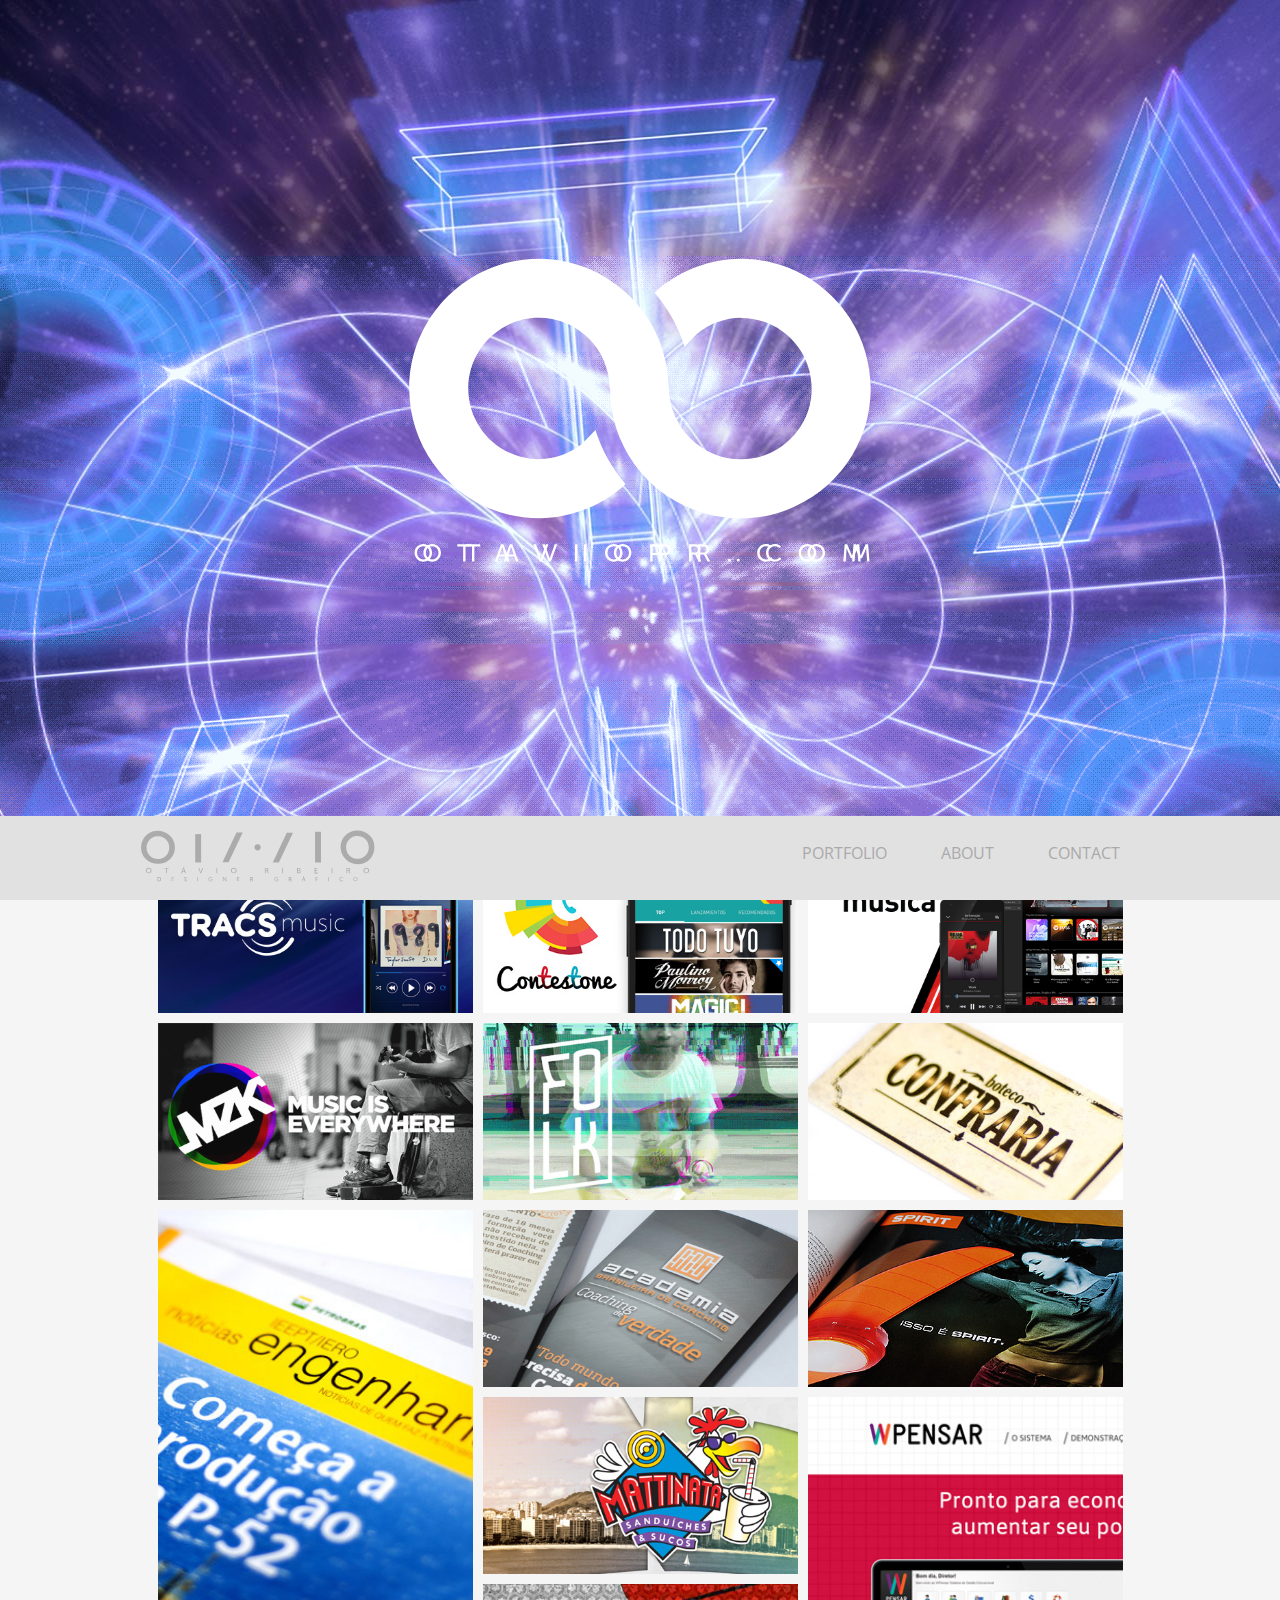
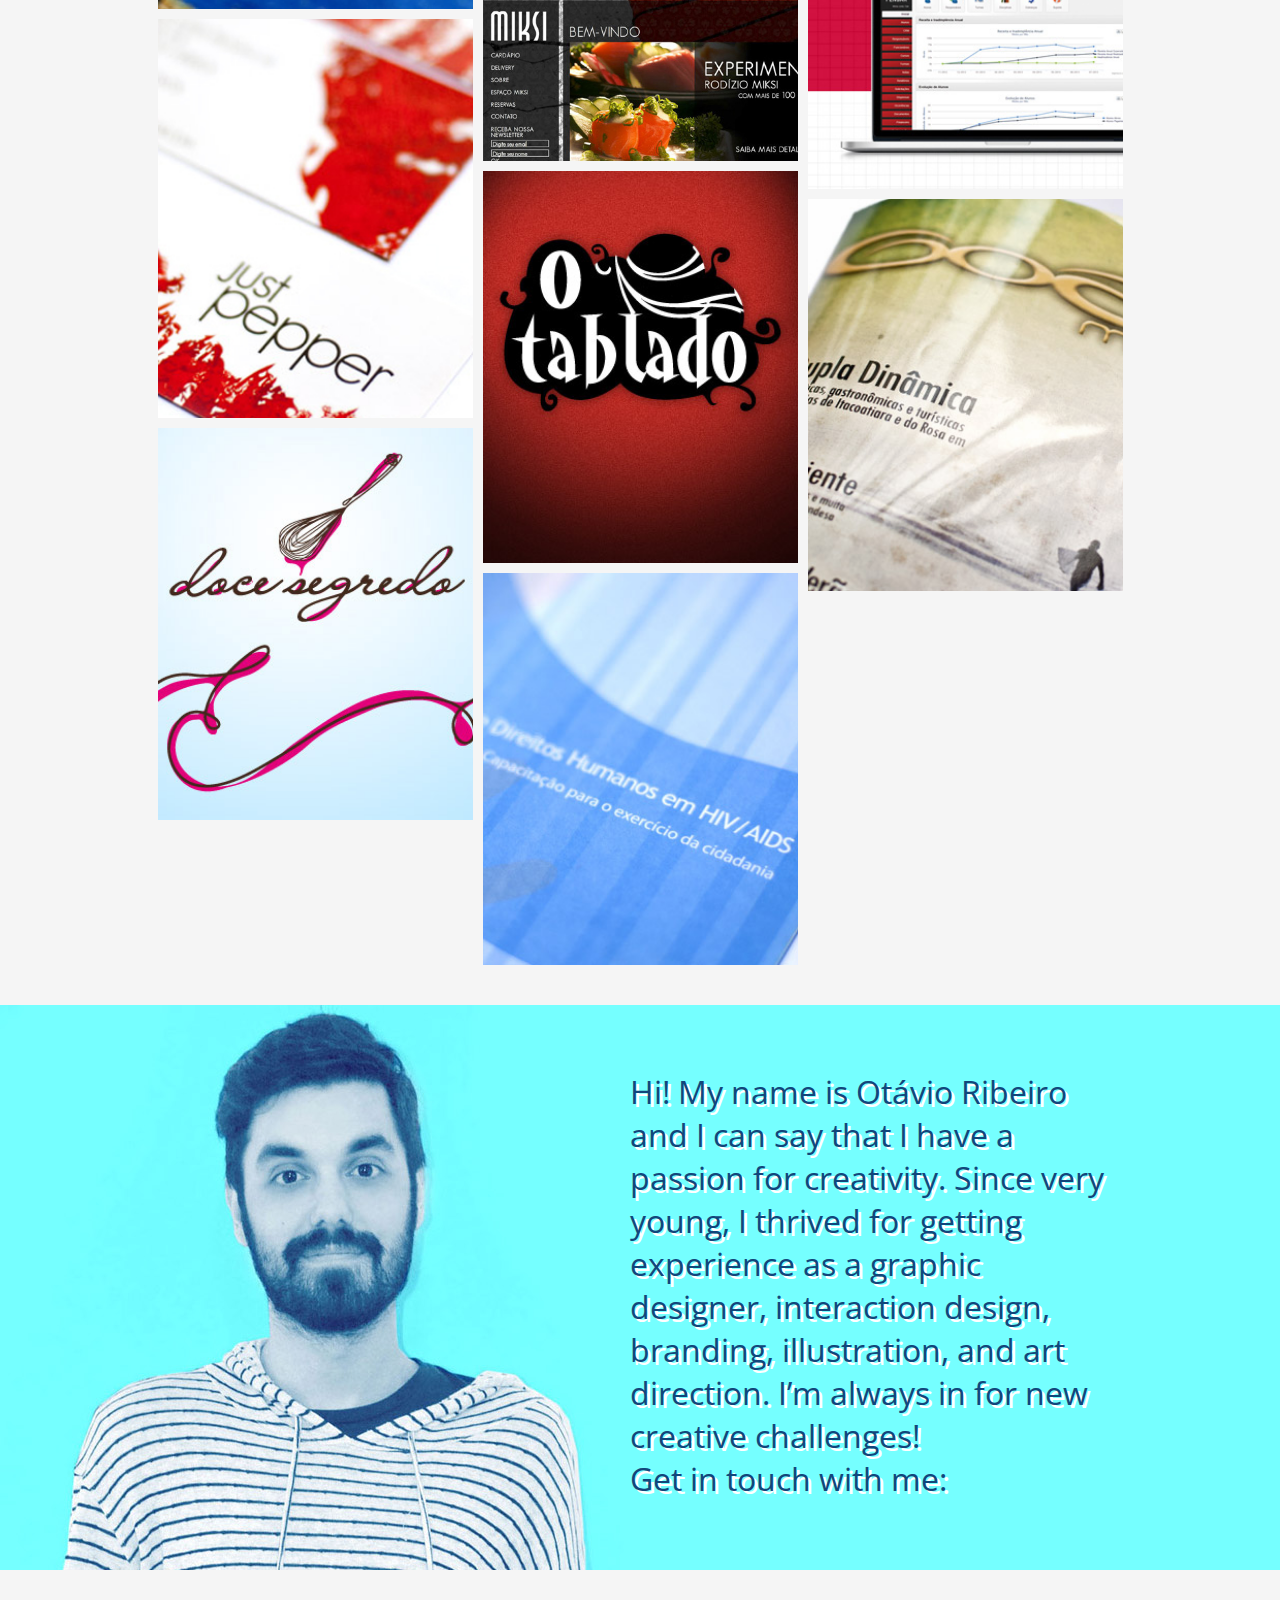
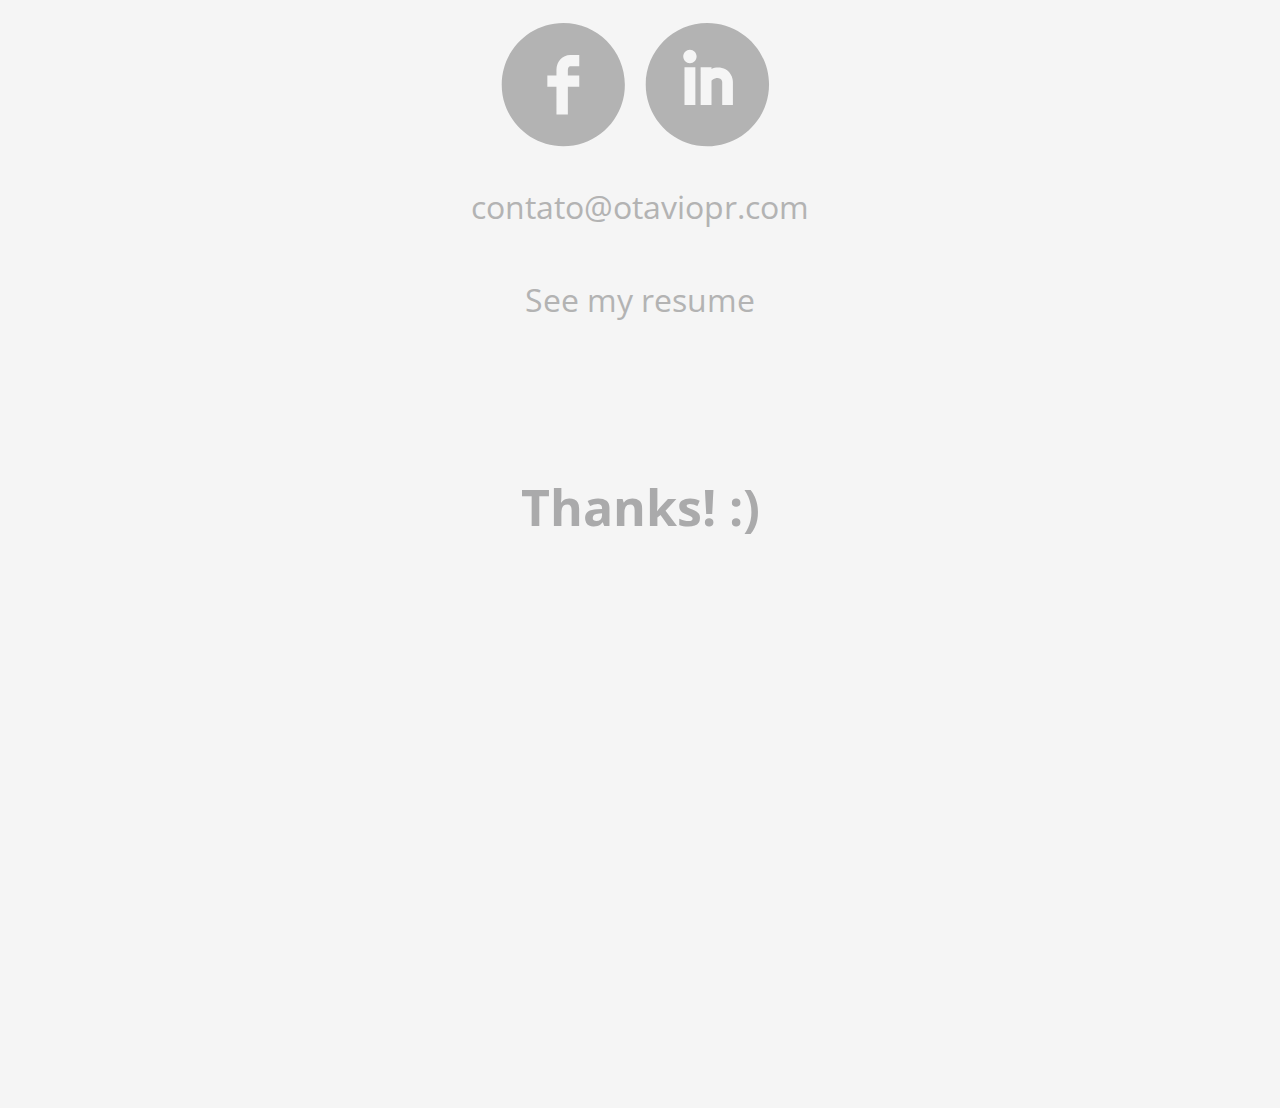
==== en.html @ df053bde "versão inglês" ====
<!DOCTYPE HTML>
<!--[if lt IE 7]><html class="no-js lt-ie9 lt-ie8 lt-ie7"><![endif]-->
<!--[if IE 7]><html class="no-js lt-ie9 lt-ie8"><![endif]-->
<!--[if IE 8]><html class="no-js lt-ie9"><![endif]-->
<!--[if gt IE 8]><!--><html class="no-js"><!--<![endif]-->

<head>
    <meta http-equiv="Content-Type" content="text/html; charset=UTF-8"/>
    <meta name="viewport" content="width=device-width, initial-scale = 1.0, user-scalable = no">
    <title>Otávio Ribeiro - Portfolio</title>
    <link href='http://fonts.googleapis.com/css?family=Open+Sans:400,700,600' rel='stylesheet' type='text/css'>
    <link rel="stylesheet" href="css/normalize.css" type="text/css" media="screen">
    <link rel="stylesheet" href="css/grid.css" type="text/css" media="screen">
    <link rel="stylesheet" href="css/style.css" type="text/css" media="screen">
    <!-- <link rel="stylesheet" href="css/style.min.css" type="text/css" media="screen"> -->
    <!--[if IE]><script src="http://html5shim.googlecode.com/svn/trunk/html5.js"></script><![endif]-->
    
    <!--Initialize the gallery-->
    <link rel="stylesheet" href="css/rtg.css"/>
    
    <link rel="stylesheet" href="reveal/reveal.css">	
    
    <style>
        /* Only css for gallery */
        
        #myGallery {
            width:100%;
        }
        .resize-message {
            margin:0 auto;
            width:98%;
            padding:10px 0px;
        }
        .resize-message > p {
            color:white;
            font-family: 'open sans', Arial;
            padding:0;
            margin: 0;
            text-align:center;
            font-weight: 300;
        }
        .blue {
            background-color:#1c9bd7;
            margin-top:5px;
        }
        .grey > p {
            font-size: 22px;
        }
        .grey {
            background-color: #808080;
            margin-top:10px;
        }
        .blue > p {
            font-family: 18px;
        }
        .grey a, .blue a {
            color:white;
        }
        .grey a:visited, .blue a:visited {
            color:white;
        }
        span.step {
            font-size:20px;
        }
        body,td,th {
            font-family: "Open Sans", sans-serif;
        }
    </style>
    
    <!--Required JavaScript Files-->
    <script src="js/jquery-1.8.2.min.js"></script>
    <script src="js/rtg.min.js"></script>
    <script src="js/lightbox.min.js"></script>
   
   
    
    
    
    <!--Initialize the gallery-->
    <script>
        $(document).ready(function () {
            $('#myGallery').rtg({
                imageWidth:315,
                spacing:10,
                categories:false,
                lightbox:true,
                center: true
            });
            
            var didit = false,
                done = false;
            
            setTimeout(function () {
                var bWidth = $('.rtg-images').width();
                
                var resizeStep = function () {
                    if (bWidth != $('.rtg-images').width()) {
                        didit = true;
                        $('#steps > p').html('<span class="step">Step 2:</span> Awesome. Now click a category and watch it sort!');
                        $('.rtg-categories > li > a').on('click', function (e) {
                            if (!done) {
                                $('#steps > p').html('<span class="step">Step 3:</span> This is an easy one. Click an image!');
                            }
                            
                            $('#myGallery img').on('click', function (e) {
                                $('#steps > p').html('<span class="step">Great Job. <a href="http://codecanyon.net/item/responsive-tile-gallery/3290154">Check out Responsive Tile Gallery on CodeCanyon!</a></span>');
                                done = true;
                            });
                        });
                    } else {
                        if (didit !== true) {
                            $('#steps > p').html('<span class="step">Still Step 1:</span> Resize the width a little more. Trust me...');
                        }
                    }
                    bWidth = $('.rtg-images').width();
                };
                
                var stepTimer;
                
                $(window).resize(function () {
                    if (didit === false) {
                        clearTimeout(stepTimer);
                        stepTimer = setTimeout(resizeStep, 200);
                    }
                });
            }, 1000);
        });
    </script>
    
    
    
</head>

<body>
    <div class="menu">
        <div class="container clearfix">
            <div id="logo" class="grid_3">
                <img src="images/logo-menu.svg">
            </div>
            
            <div id="nav" class="grid_9 omega">
                <ul class="navigation">
                    <li><a href="#portfolio">PORTFOLIO</a></li>
                    <li><a href="#sobre">ABOUT</a></li>
                    <li><a href="#contato">CONTACT</a></li>
                    
                    <div class="clearfix"></div>
                </ul>
            </div>
        </div>
    </div>
    
    <!--<div class="slide" data-slide="1" id="slide1" data-stellar-background-ratio="0.5">-->
    <div class="slide"  id="slide1" data-type="background" data-speed="10">
        <div id="slide1b" data-type="background" data-speed="3">
            <img class="logo" src="images/logo.svg">
        </div>
    </div>
    <div class="slide" data-slide="2" id="portfolio">
    
        <div id='myGallery' class='rtg-gallery'>
            <div class='rtg-images'>
                <div data-category="Web">
                    <a href="#" class="big-link" data-reveal-id="tracs">
                        <img src='images/destaque/tracs.jpg'/>
                    </a>
                </div>
                <div data-category="Web">
                    <a href="#" class="big-link" data-reveal-id="contestone">
                        <img src='images/destaque/contestone.jpg'/>
                    </a>
                </div>
                <div data-category="Web">
                    <a href="#" class="big-link" data-reveal-id="claromusica">
                        <img src='images/destaque/claromusica.jpg'/>
                    </a>
                </div>
                <div data-category="Web">
                    <a href="#" class="big-link" data-reveal-id="mzk">
                        <img src='images/destaque/mzk.jpg'/>
                    </a>
                </div>
                
                <div data-category="Web">
                    <a href="#" class="big-link" data-reveal-id="folk">
                        <img src='images/destaque/folk.jpg'/>
                    </a>
                </div>
                
                <div data-category="Web">
                    <a href="#" class="big-link" data-reveal-id="confraria">
                        <img src='images/destaque/confraria.jpg'/>
                    </a>
                </div>
                                
                <div data-category="Impresso">
                    <a href="#" class="big-link" data-reveal-id="petrobras">
                        <img src='images/destaque/petrobras.jpg'/>
                    </a>
                </div>
                
                <div data-category="Impresso">
                    <a href="#" class="big-link" data-reveal-id="abracoaching">
                        <img src='images/destaque/abracoaching.jpg'/>
                    </a>
                </div>
                
                <div data-category="Impresso">
                    <a href="#" class="big-link" data-reveal-id="spirit">
                        <img src='images/destaque/spirit.jpg'/>
                    </a>
                </div>
                
                <div data-category="Impresso">
                    <a href="#" class="big-link" data-reveal-id="mattinata">
                        <img src='images/destaque/matinatta.jpg'/>
                    </a>
                </div>
                
                <div data-category="Web">
                    <a href="#" class="big-link" data-reveal-id="wpensar">
                        <img src='images/destaque/wpensar.jpg'/>
                    </a>
                </div>
                
                <div data-category="Web">
                    <a href="#" class="big-link" data-reveal-id="miksi">
                        <img src='images/destaque/miksi.jpg'/>
                    </a>
                </div>
                
                <div data-category="Impresso">
                    <a href="#" class="big-link" data-reveal-id="justpepper">
                        <img src='images/destaque/justpepper.jpg'/>
                    </a>
                </div>
                
                <div data-category="Impresso">
                    <a href="#" class="big-link" data-reveal-id="tablado">
                        <img src='images/destaque/tablado.jpg'/>
                    </a>
                </div>
                
                <div data-category="Web">
                   <a href="#" class="big-link" data-reveal-id="goa">
                        <img src='images/destaque/goa.jpg'/>
                    </a>
                </div>
                
                <div data-category="Impresso">
                   <a href="#" class="big-link" data-reveal-id="doce-segredo">
                        <img src='images/destaque/doce-segredo.jpg'/>
                    </a>
                </div>
                
                <div data-category="Impresso">
                    <a href="#" class="big-link" data-reveal-id="hiv">
                        <img src='images/destaque/hiv.jpg'/>
                    </a>
                </div>
            </div>
        </div>
    </div>
    
    <!-- TRABALHOS -->
    
    <div id="tracs" class="reveal-modal">
			<h1>Tracs Music</h1>
			<div><div style="float:left;"><img src="portfolio/tracs.jpg"></div>
            <div style="float:left; margin-left:20px; margin-bottom:150px; width:300px; line-height:20px;"><b>App Design</b><br><br> This project was a “proof of concept” streaming music platform for TracFone, an american telecom company. All UI/UX and branding were created from scratch.</div></div>
            <div style="float:left; margin-top:20px;"><img src="portfolio/tracs3.jpg"></div>
            <div style="float:right; margin-top:140px;"><video autoplay loop  src="portfolio/tracs-v.m4v"></video></div>
            <div style="float:left; margin-top:20px;"><img src="portfolio/tracs2.jpg"></div>
			<a class="close-reveal-modal">&#215;</a>
		</div>
    
    <div id="contestone" class="reveal-modal">
			<h1>Contestone</h1>
			<div><div style="float:left;"><img src="portfolio/contestone.jpg"></div>
            <div style="float:left; margin-left:20px; margin-bottom:150px; width:300px; line-height:20px;"><b>App Design</b><br><br> RingBackTone platform for mexican telecom company Telcel. All UI/UX were created from scratch.</div></div>
            <div style="float:right; margin-top:20px;"><img src="portfolio/contestone1.png"></div>
            <div style="float:left; margin-top:20px;"><img src="portfolio/contestone2.png"></div>
			<a class="close-reveal-modal">&#215;</a>
		</div>
    
    <div id="claromusica" class="reveal-modal">
			<h1>Claro música</h1>
			<div><div style="float:left;"><img src="portfolio/claromusica.jpg"></div>
            <div style="float:left; margin-left:20px; margin-bottom:150px; width:300px; line-height:20px;"><b>App / Web Design / Print </b><br><br> Streaming music platform for Claro Telecom company. All the app/web graphic interface and some advertising were created.</div></div>
            <div style="float:right; margin-top:20px;"><img src="portfolio/claromusica1.png"></div>
            <div style="float:left; margin-top:20px;"><img src="portfolio/claromusica2.jpg"></div>
            <div style="float:left; margin-top:20px;"><img src="portfolio/claromusica3.jpg"></div>
            <div style="float:left; margin-top:20px;"><img src="portfolio/claromusica4.jpg"></div>
			<a class="close-reveal-modal">&#215;</a>
		</div>
    
    <div id="mzk" class="reveal-modal">
			<h1>_MZK'</h1>
			<div><div style="float:left;"><img src="portfolio/mzk.jpg"></div>
            <div style="float:left; margin-left:20px; margin-bottom:150px; width:300px; line-height:20px;"><b>The brand mission is to talk about the alternative music genre, with original and new content. All interface and visual identity were created, since the conception of the brand.</div></div>
            <div style="float:right; margin-top:20px;"><img src="portfolio/mzk2.jpg"></div>
            <div style="float:left; margin-top:20px;"><img src="portfolio/mzk3.jpg"></div>
			<a class="close-reveal-modal">&#215;</a>
		</div>
        
     <div id="folk" class="reveal-modal">
			<h1>Folk</h1>
			<div><div style="float:left;"><img src="portfolio/videofolk.png"></div>
            <div style="float:left; margin-left:20px; margin-bottom:150px; width:300px; line-height:20px;"><b>Identidade Visual / Web Design / Vídeo</b><br><br></div></div>
            <div style="float:right; margin-top:20px;"><img src="portfolio/folk1.jpg"></div>
            <div style="float:left; margin-top:20px;"><img src="portfolio/folk4.jpg"></div>
			<div style="float:left; margin-top:20px;"><img src="portfolio/folk2.jpg"></div>
            <div style="float:right; margin-top:20px;"><img src="portfolio/folk3.jpg"></div>

			<a class="close-reveal-modal">&#215;</a>
		</div>
        
     <div id="confraria" class="reveal-modal">
			<h1>Boteco Confraria</h1>
			<div><div style="float:left;"><img src="portfolio/confraria.jpg"></div>
            <div style="float:left; margin-left:20px; margin-bottom:150px; width:300px; line-height:20px;"><b>Web Design </b><br><br></div></div>
            <div style="float:right; margin-top:20px;"><img src="portfolio/confraria2.jpg"></div>
            <div style="float:right; margin-top:20px;"><img src="portfolio/confraria3.jpg"></div>
            <div style="float:left; margin-top:20px;"><img src="portfolio/confratag1.jpg"></div>
            <div style="float:left; margin-top:20px;"><img src="portfolio/confratag2.jpg"></div>
            <div style="float:right; margin-top:20px;"><img src="portfolio/confra-cardapio.jpg"></div>
			<a class="close-reveal-modal">&#215;</a>
		</div>
        
        
      <div id="petrobras" class="reveal-modal">
			<h1>Jornal Engenharia Petrobras</h1>
			<div><div style="float:left;"><img src="portfolio/petrobras1b.jpg"></div>
            <div style="float:left; margin-left:20px; margin-bottom:150px; width:300px; line-height:20px;"><b>Impresso / Diagramação / Ilustração </b><br><br></div></div>
            <div style="float:right; margin-top:20px;"><img src="portfolio/petrobras2.jpg"></div>
            <div style="float:left; margin-top:20px;"><img src="portfolio/petrobras3.jpg"></div>
            <div style="float:right; margin-top:20px;"><img src="portfolio/petrobras4.jpg"></div>
			<div style="float:left; margin-top:20px;"><img src="portfolio/petrobras5.jpg"></div>
			<a class="close-reveal-modal">&#215;</a>
      </div>
      
     <div id="miksi" class="reveal-modal">
			<h1>Restaurante Miksi</h1>
			<div><div style="float:left;"><img src="portfolio/miksi-site.jpg"></div>
            <div style="float:left; margin-left:20px; margin-bottom:150px; width:300px; line-height:20px;"><b>Web Design </b><br><br> </div></div>
            <div style="float:right; margin-top:20px;"><img src="portfolio/miksi-site2.jpg"></div>
            <div style="float:left; margin-top:20px;"><img src="portfolio/miksi-site3.jpg"></div>
			<a class="close-reveal-modal">&#215;</a>
		</div>
        
     <div id="justpepper" class="reveal-modal">
			<h1>Just Pepper</h1>
			<div><div style="float:left;"><img src="portfolio/justpeppercartao.jpg"></div>
            <div style="float:left; margin-left:20px; margin-bottom:150px; width:300px; line-height:20px;"><b>Identidade Visual </b><br><br> </div></div>
            <div style="float:right; margin-top:20px;"><img src="portfolio/justpepper1.jpg"></div>
            <div style="float:left; margin-top:20px;"><img src="portfolio/justpepper2.jpg"></div>
           	<div style="float:right; margin-top:20px;"><img src="portfolio/justpepper3.jpg"></div>
			<a class="close-reveal-modal">&#215;</a>
		</div>
        
        
      <div id="goa" class="reveal-modal">
			<h1>Revista GOA</h1>
			<div><div style="float:left;"><img src="portfolio/goa1.jpg"></div>
             <div style="float:left; margin-left:20px; margin-bottom:150px; width:300px; line-height:20px;"><b>Impresso / Diagramação / Edição de Imagens </b><br><br> </div></div>
            <div style="float:right; margin-top:20px;"><img src="portfolio/goa2.jpg"></div>
            <div style="float:left; margin-top:20px;"><img src="portfolio/goa3.jpg"></div>
            <div style="float:right; margin-top:20px;"><img src="portfolio/goa4.jpg"></div>
            <div style="float:left; margin-top:20px;"><img src="portfolio/goa5.jpg"></div>
			<a class="close-reveal-modal">&#215;</a>
      </div>
      
      
      <div id="tablado" class="reveal-modal">
			<h1>Teatro O Tablado</h1>
			<div><div style="float:left;"><img src="portfolio/tablado1.jpg"></div>
             <div style="float:left; margin-left:20px; margin-bottom:150px; width:300px; line-height:20px;"><b>Identidade Visual</b><br><br></div></div>
            <div style="float:right; margin-top:20px;"><img src="portfolio/tablado2.jpg"></div>
			<a class="close-reveal-modal">&#215;</a>
      </div>
      
      
      <div id="hiv" class="reveal-modal">
			<h1>Manual Direitos Humanos HIV/Aids</h1>
			<div><div style="float:left;"><img src="portfolio/hiv3.jpg"></div>
             <div style="float:left; margin-left:20px; margin-bottom:150px; width:300px; line-height:20px;"><b>Impresso / Diagramação / Ilustração </b><br><br></div></div>
            <div style="float:right; margin-top:20px;"><img src="portfolio/hiv1.jpg"></div>
            <div style="float:left; margin-top:20px;"><img src="portfolio/hiv2.jpg"></div>
			<a class="close-reveal-modal">&#215;</a>
      </div>
      
      
      <div id="doce-segredo" class="reveal-modal">
			<h1>Doce Segredo</h1>
			<div><div style="float:left;"><img src="portfolio/docecartao.jpg"></div>
            <div style="float:left; margin-left:20px; margin-bottom:150px; width:300px; line-height:20px;"><b>Identidade Visual </b><br><br></div></div>
            <div style="float:right; margin-top:20px;"><img src="portfolio/doce1.jpg"></div>
            <div style="float:left; margin-top:20px;"><img src="portfolio/doce2.jpg"></div>
			<a class="close-reveal-modal">&#215;</a>
      </div>
    
    <div id="abracoaching" class="reveal-modal">
			<h1>Abracoaching</h1>
			<div><div style="float:left;"><img src="portfolio/abracoaching1.jpg"></div>
            <div style="float:left; margin-left:20px; margin-bottom:150px; width:300px; line-height:20px;"><b>Identidade Visual / Impressos / Diagramação / Illustração </b><br><br></div></div>
            <div style="float:right; margin-top:20px;"><img src="portfolio/abracoaching3.jpg"></div>
            <div style="float:left; margin-top:20px;"><img src="portfolio/abracoaching2.jpg"></div>
            <div style="float:right; margin-top:20px;"><img src="portfolio/abracoaching4.jpg"></div>
            <div style="float:left; margin-top:20px;"><img src="portfolio/abracoaching7.jpg"></div>
			<a class="close-reveal-modal">&#215;</a>
      </div>
    
    <div id="spirit" class="reveal-modal">
			<h1>Spirit</h1>
			<div><div style="float:left;"><img src="portfolio/spirit2.jpg"></div>
            <div style="float:left; margin-left:20px; margin-bottom:150px; width:300px; line-height:20px;"><b>Impresso / Diagramação / Web </b><br><br></div></div>
            <div style="float:right; margin-top:20px;"><img src="portfolio/spirit.jpg"></div>
			<a class="close-reveal-modal">&#215;</a>
      </div>
    
     <div id="mattinata" class="reveal-modal">
			<h1>Mattinata</h1>
			<div><div style="float:left;"><img src="portfolio/matinatta.jpg"></div>
            <div style="float:left; margin-left:20px; margin-bottom:150px; width:300px; line-height:20px;"><b>Impresso / Diagramação </b><br><br></div></div>
            <div style="float:right; margin-top:20px;"><img src="portfolio/matinatta2.jpg"></div>
            <div style="float:left; margin-top:20px;"><img src="portfolio/matinatta3.jpg"></div>
            <div style="float:right; margin-top:20px;"><img src="portfolio/matinatta4.jpg"></div>
			<a class="close-reveal-modal">&#215;</a>
      </div>
      
      
      <div id="wpensar" class="reveal-modal">
			<h1>WPensar</h1>
			<div><div style="float:left;"><img src="portfolio/wpensar2.jpg"></div>
            <div style="float:left; margin-left:20px; margin-bottom:150px; width:300px; line-height:20px;"><b>Impresso / Diagramação / Web </b><br><br></div></div>
            <div style="float:right; margin-top:20px;"><img src="portfolio/wpensar1.jpg"></div>
            <div style="float:left; margin-top:20px;"><img src="portfolio/wpensar3.jpg"></div>
			<a class="close-reveal-modal">&#215;</a>
      </div>
      
      
      
      <div id="curriculo" class="reveal-modal">
			<div align="center"><img src="resume-16.png"></div>
            <a class="close-reveal-modal">&#215;</a>            
      </div>   

    
    
    <!-- TRABALHOS fim -->
    
    
    
 	<div class="slide" id="sobre">
		<div class="container clearfix">
			<div id="content" class="grid_12">
				<div class="grid_6" style="float:right;"><h2>Hi! My name is Otávio Ribeiro and I can say that I have a passion for creativity. Since very young, I thrived for getting experience as a graphic designer, interaction design, branding, illustration, and art direction. I’m always in for new creative challenges! <br> Get in touch with me:</h2></div>
			</div>
		</div>
	</div>
    
    
    <div class="slide" id="contato">
		<div class="container clearfix">
			<div id="content" class="grid_12" style="text-align:center;">
				<a href="http://fb.com/otapr" target="_new"><img src="images/facebook.svg" style="margin-right:10px;"></a>
                <a href="http://br.linkedin.com/in/otaviopr?trk=shareTw" target="_new"><img src="images/linkedin.svg" style="margin-right:10px;"></a>
                <a href="mailto:contato@otaviopr.com"><h2 style="margin-top:30px;">contato@otaviopr.com</h2></a>
                <a href="#" class="big-link" data-reveal-id="curriculo"><h2 style="margin-top:30px;">See my resume</h2></a>
                <br><br><br><br><br><br>
                <div style="font-size:50px">Thanks! :)</div>
                
			</div>
		</div>
	</div>

 
 
 
    <script type="text/javascript" src="reveal/jquery.reveal.js"></script>
    <script type="text/javascript" src="js/jquery.stellar.min.js"></script> 
    <script type="text/javascript" src="js/waypoints.min.js"></script> 
    <script type="text/javascript" src="js/scripts.js"></script> 
    <!-- <script type="text/javascript" src="js/scripts.min.js"></script> -->
    
</body>
</html>
---- css/grid.css ----
/* Computer */
.grid_1 { width: 6.5%; } 
.grid_2 { width: 15%; } 
.grid_3 { width: 23.5%; } 
.grid_4 { width: 32%; } 
.grid_5 { width: 40.5%; }
.grid_6 { width: 49%; } 
.grid_7 { width: 57.5%; } 
.grid_8 { width: 66%; } 
.grid_9 { width: 74.5%; } 
.grid_10 { width: 83%; } 
.grid_11 { width: 91.5%; } 
.grid_12 { width: 100%; } 

.grid_1,
.grid_2,
.grid_3,
.grid_4,
.grid_5,
.grid_6,
.grid_7,
.grid_8,
.grid_9,
.grid_10,
.grid_11,
.grid_12 {
	margin: 0 2% 1% 0;
	float: left;
	display: block;
}

.alpha{margin-left:0;}
.omega{margin-right:0;}

.container{
	width: 90%; /*width: 1000px;*/
	max-width: 1000px;
	margin: auto;
	
}



.clear{clear:both;display:block;overflow:hidden;visibility:hidden;width:0;height:0}.clearfix:after{clear:both;content:' ';display:block;font-size:0;line-height:0;visibility:hidden;width:0;height:0}* html .clearfix,*:first-child+html .clearfix{zoom:1}




/* Mobile */
@media screen and (max-width : 480px) {

.grid_1,
.grid_2,
.grid_3,
.grid_4,
.grid_5,
.grid_6,
.grid_7,
.grid_8,
.grid_9,
.grid_10,
.grid_11,
.grid_12 {
	width:100%;
}

}
---- css/style.css ----
/* Global */

body {
	font-family: 'Open Sans', sans-serif;
	font-weight: 400;
	font-size: 1em;
	color: #aaaaab;
	background-color:#f5f5f5;
}
img {
	max-width: 100%;
}
a:link {
	color: #aaaaab;
	text-decoration:none;
}
a:hover {
	color: #aaaaab;
	text-decoration:none;
}
a:visited {
	color: #aaaaab;
	text-decoration:none;
}





/* Navigation */

.menu {
	position:fixed;
	bottom:0px;
	width:100%; 
	height:auto; 
	background-color:#e1e1e1;
	z-index:100;
}
#logo {
	text-align: center;
	margin: 10px 0;
}
#nav {
	text-align: right;
	margin: 0;
/*    height: 75px;*/
}
.navigation{
	float: right;
	list-style: none;
	margin: 0;
/*    height: 75px;*/
}
.navigation li {
    display: inline-block;
	margin:0 0 0 50px;
    border-bottom: 0 solid #6c01b9;
    height: 75px;
    line-height: 75px;
    -webkit-transition:
        height 200ms ease,
        line-height 200ms ease,
        border-bottom 200ms ease;
    -moz-transition:
        height 200ms ease,
        line-height 200ms ease,
        border-bottom 200ms ease;
    -ms-transition:
        height 200ms ease,
        line-height 200ms ease,
        border-bottom 200ms ease;
    -o-transition:
        height 200ms ease,
        line-height 200ms ease,
        border-bottom 200ms ease;
    transition:
        height 200ms ease,
        line-height 200ms ease,
        border-bottom 200ms ease;
}

.navigation li:hover {
	cursor: pointer;
    height: 63px;
    line-height: 67px;
	border-bottom: 8px solid #6c01b9;
	color: #6c01b9;
}

.navigation li:first-child {
    margin: 0;
}

.navigation .active{
	cursor: pointer;
    height: 63px;
    line-height: 67px;
	border-bottom: 8px solid #6c01b9;
	color: #6c01b9;
}




/* General Slides */ 

.slide{
	background-attachment: fixed;
	width:100%;
	height:auto;
	position: relative;
}



/* Slide 1 */ 

#slide1{
    position:relative;
    z-index: 1;
	background: url('../images/background-glitch.jpg') fixed;
/*	padding: 65px 0 400px;*/
}


/* Slide 1b */ 

#slide1b{
    position:relative;
    z-index: 2;
	background: url('../images/background-glitchb.gif') fixed;
}


/* Logo */

.logo {
    position: absolute;
    top: 50%;
    left: 50%;
    z-index: 3;
    margin: -200px 0 0 -245px;
}


/* Slide 2 */ 

#portfolio{
	padding:0 0 50px;
}
#portfolio h1 {
	font-size: 3.8em;
	letter-spacing: -3px;
	line-height: 0px;
	color:#ffffff;
	font-weight: 700;
}
#portfolio h2 {
	font-size: 2em;
	color: #ffffff;
	line-height: 0px;
	padding-bottom:20px;
	font-weight: 400;
}




/* Slide 3 */ 

#sobre {
    position:relative;
    z-index: 1;
	background: url('../images/sobre3.jpg');
	height:500px;
	padding: 65px 0 0;
	margin-bottom:50px;
} 

#sobre h2 {
	font-size: 2em;
	color: #12467b;
	padding-bottom:20px;
	font-weight: 400;
	text-shadow: 0.1em 0.1em #FFF;
}




/* Slide 4 */

#contato{
	height:350px;
}
#contato h1 {
	font-size: 3.8em;
	letter-spacing: -3px;
	line-height: 0px;
	color:#B3B3B3;
	font-weight: 700;
}
#contato h2 {
	font-size: 2em;
	color: #B3B3B3;
	padding-bottom:20px;
	font-weight: 400;
}
#contato h2:hover{
	color:#6c01b9;
}





/* Tablet */
@media screen and (max-width: 1024px) {

#logo {
	width: 30%;
	text-align: center;
	margin-top:20px;
}

#nav {
	width:70%;
	text-align:center;
	margin:10px 0 0;
}

.navigation{
	width: 100%;
	list-style: none;
	margin: 0;
	padding:0;
    text-align: center;
}

.navigation li {
/*	float: left;*/
    display: inline-block;
	width:25%;
	padding:0;
}

.slide{
	background-attachment: fixed;
	width:100%;
	position: relative;
/*	padding:150px 0;*/
}

#decorative {
	display:none;
}

#content {
	text-align:center;
	width:100%;
}

#slide1 h1 {
	line-height: 1em;
}
#slide1 h2 {
	line-height: 1em;
}
#portfolio h1 {
	line-height: 1em;
}
#portfolio h2 {
	line-height: 1em;
}
#sobre h1 {
	line-height: 1em;
}
#sobre h2 {
	line-height: 1em;
}
#contato h1 {
	line-height: 1em;
}
#contato h2 {
	line-height: 1em;
}

}




/* Mobile */
@media screen and (max-width: 480px) {

.menu {
	height:37px;
}

.logo {
	width:80%;
    position: absolute;
    z-index: 3;
    margin: -125px 0 0 -125px;
}


#logo {
	width: 25%;
	text-align: center;
	padding: 2px 0 0 0;
	margin: 10px 0;
}


#nav {
	width:75%;
	margin: 5px 0 0 0;
}
.navigation{
	font-size: 12px;
	float: right;
	list-style: none;
	margin: 0;
	width: 100%;
	text-align:center;
	margin: 0;
	padding:0;
	letter-spacing:-0.5px;
}

.navigation li{
    display: inline-block;
	width: 28%;
	margin: 0 0 0 5px;
	height: 30px;
	line-height: 30px;
    
}

.navigation li:hover {
	cursor: pointer;
    height: 26px;
    line-height: 26px;
	border-bottom: 4px solid #6c01b9;
	color: #6c01b9;
}

.navigation .active {
	cursor: pointer;
    height: 26px;
    line-height: 26px;
	border-bottom: 4px solid #6c01b9;
	color: #6c01b9;
}

.slide{
	background-attachment: fixed;
	width:100%;
	position: relative;
	padding: 0;
}


#sobre {
	padding: 35px 0 0 0;
}


#contato {
	margin-bottom:30px;
}

#slide1 h1 {
	line-height: 1em;
}
#slide1 h2 {
	line-height: 1em;
}
#portfolio h1 {
	line-height: 1em;
}
#portfolio h2 {
	line-height: 1em;
}
#sobre h1 {
	line-height: 1em;
}
#sobre h2 {
	line-height: 1em;
	font-size:29px;
}
#contato h1 {
	line-height: 1em;
}
#contato h2 {
	line-height: 1em;
	font-size:25px;
}


.rtg-categories {
	text-align:center;
	padding:0;
}




}
---- css/rtg.css ----
/*Plugin Name: Responsive Tile Gallery
Author: Andrew Mead
Date: 10/17/2012*/

/*Start theme customizatoin*/

.rtg-current-category {
    /*Color for the current category*/
    background-color:#ccc !important;
    /*Fort for the current category*/
    color:red;
}

.rtg-categories > li > a {
    /*Color for the categories*/
    background-color:#777;
    /*Font color for the categories*/
    color:white;
}

/*End of theme customization*/

/*EDIT PAST THIS LINE AT YOUR OWN RISK!*/
/*Category style*/
.rtg-categories {
    padding: 10px 0 0 0;
    list-style-type:none;
}
.rtg-categories > li {
    display:inline-block;
    height:30px;
    margin-right:10px;
}
.rtg-categories > li > a {
    padding:3px 7px;
    text-decoration:none;
    font-family:arial, sans-serif;
    font-weight:300;
    font-size:13px;
    letter-spacing:1px;
}

/*Image style*/
.rtg-images {
    position:relative;
}
.rtg-images > div {
	margin-top:20px;
    width:800px;
    height:565px;
    position:absolute;
    /*top:0px;
    left:0px;*/
    visibility:hidden;
}
.rtg-images > div > span {
	position:absolute;
	top:0;
	left:0;
	width:800px;
	height:565px;
	background-color:black;
	z-index:2;
	opacity:1;
	background-image:url('../images/plus.png');
	background-repeat:no-repeat;
	background-position:center; 

}
.rtg-images > div > a > img {
    border:none;
    opacity:1;
    position:absolute;
    z-index:3;
}
---- reveal/reveal.css ----
/*	--------------------------------------------------
	Reveal Modals
	-------------------------------------------------- */
		
	.reveal-modal-bg { 
		position: fixed; 
		height: 100%;
		width: 100%;
		background: #000;
		background: rgba(0,0,0,.8);
		z-index: 100;
		display: none;
		top: 0;
		left: 0; 
		}
	
	.reveal-modal {
		visibility: hidden;
		top: 0px;
		left:0;
        right:0;
        margin-left:auto;
        margin-right:auto;
		width: 80%;
		background: #eee;
		position: absolute;
		z-index: 101;
		padding: 20px 40px 34px;
		}
		
	.reveal-modal.small 		{ width: 200px; margin-left: -140px;}
	.reveal-modal.medium 		{ width: 400px; margin-left: -240px;}
	.reveal-modal.large 		{ width: 600px; margin-left: -340px;}
	.reveal-modal.xlarge 		{ width: 800px; margin-left: -440px;}
	
	.reveal-modal .close-reveal-modal {
		font-size: 40px;
		line-height: .5;
		top: 60px;
		right: 40px;
		position: absolute;
		color: #aaa;
		font-weight: bold;
		cursor: pointer;
		} 
		

@media screen and (max-width: 480px) {


	.reveal-modal {
		width: 100%;
		padding: 10px 0px 10px;
}



	.reveal-modal .close-reveal-modal {
		font-size: 40px;
		line-height: .5;
		top: 50px;
		right: 10px;
} 
	
}
	/*
	
		
	NOTES
	
	Close button entity is &#215;
	
	Example markup
	
	<div id="myModal" class="reveal-modal">
		<h2>Awesome. I have it.</h2>
		<p class="lead">Your couch.  I it's mine.</p>
		<p>Lorem ipsum dolor sit amet, consectetur adipiscing elit. In ultrices aliquet placerat. Duis pulvinar orci et nisi euismod vitae tempus lorem consectetur. Duis at magna quis turpis mattis venenatis eget id diam. </p>
		<a class="close-reveal-modal">&#215;</a>
	</div>
	
	*/
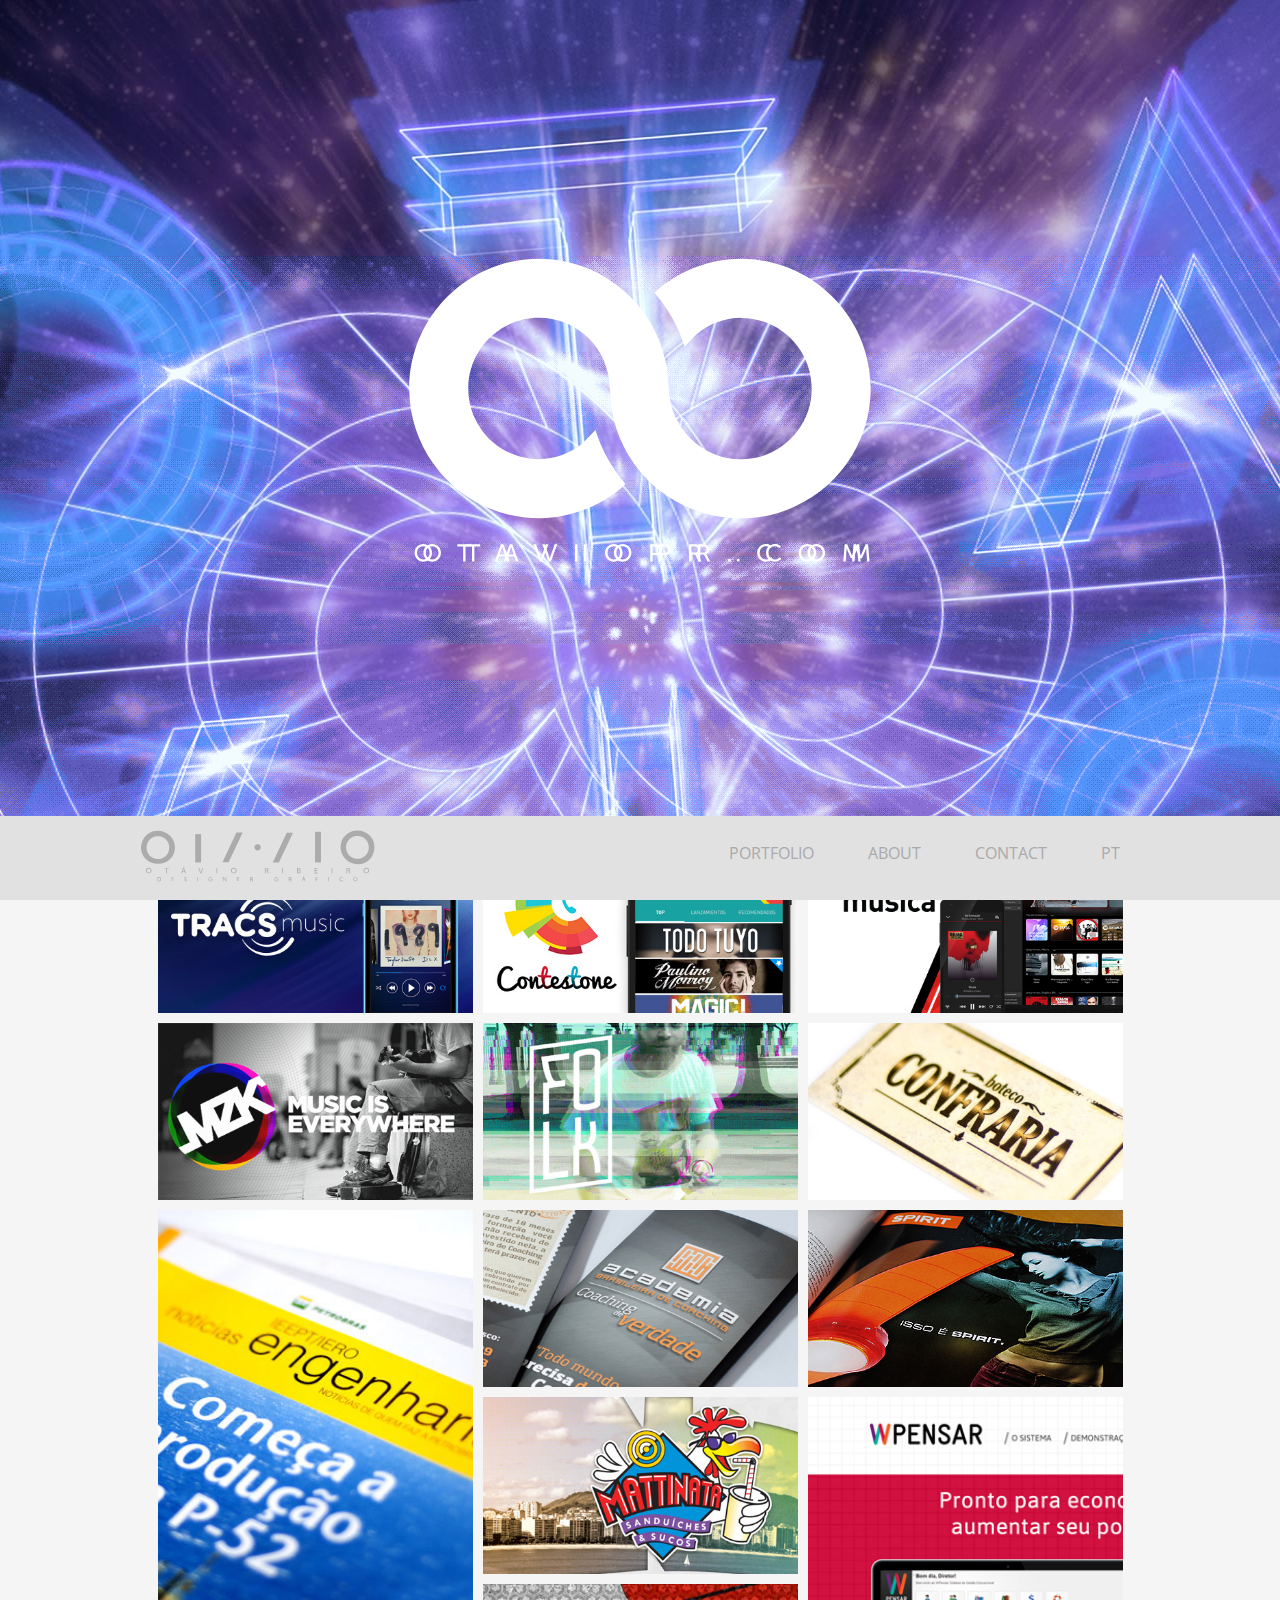
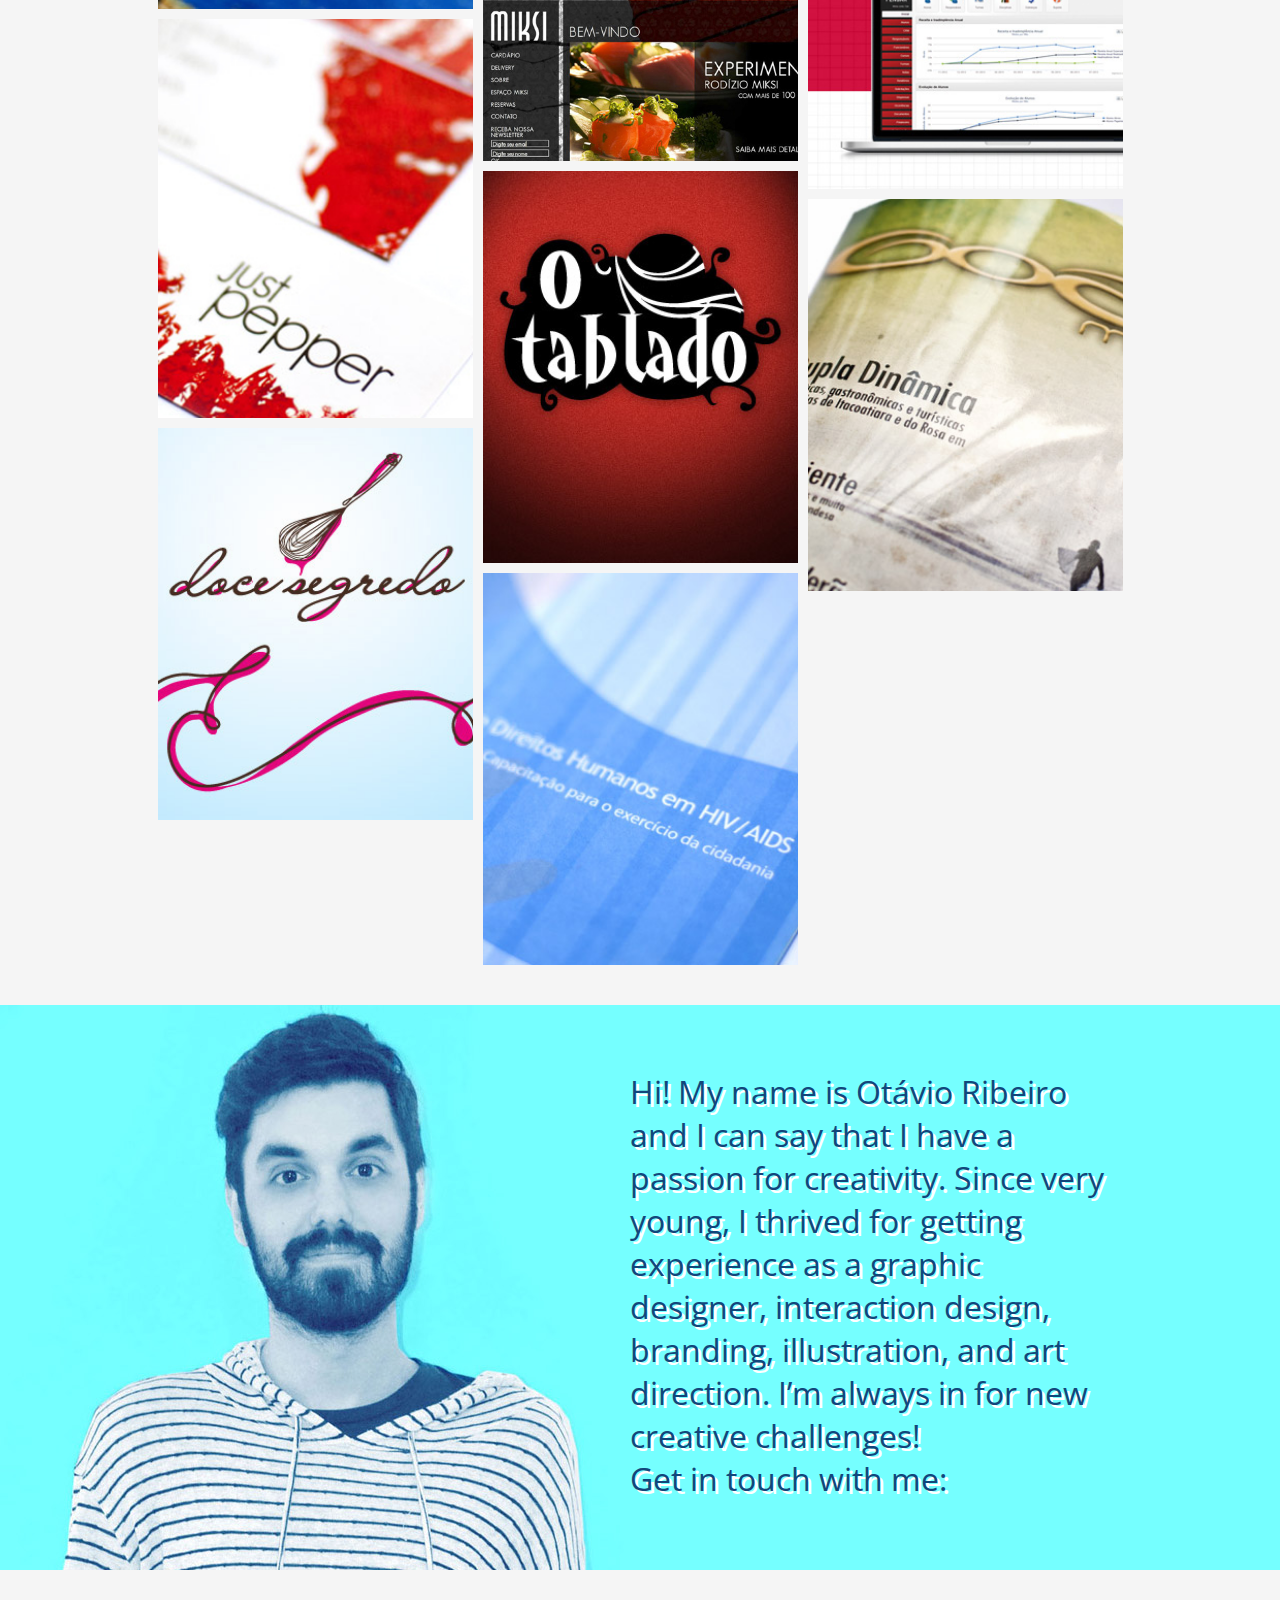
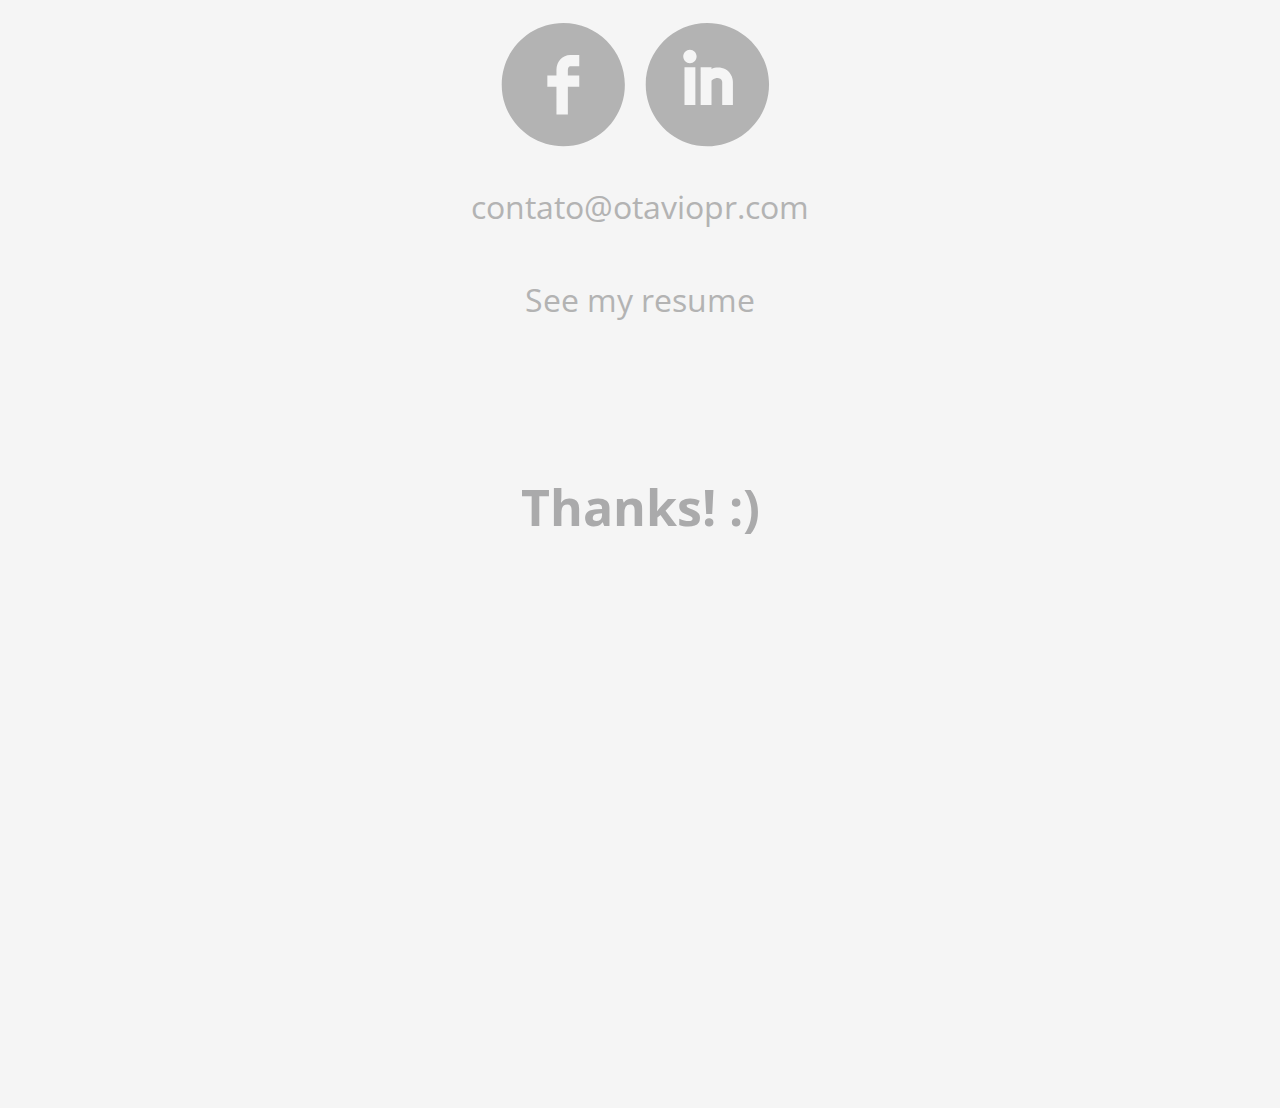
==== commit c02da6ac: "atualização do menu" ====
--- a/en.html
+++ b/en.html
@@ -143,6 +143,7 @@
                     <li><a href="#portfolio">PORTFOLIO</a></li>
                     <li><a href="#sobre">ABOUT</a></li>
                     <li><a href="#contato">CONTACT</a></li>
+                    <li><a href="index.html">PT</a></li>
                     
                     <div class="clearfix"></div>
                 </ul>
